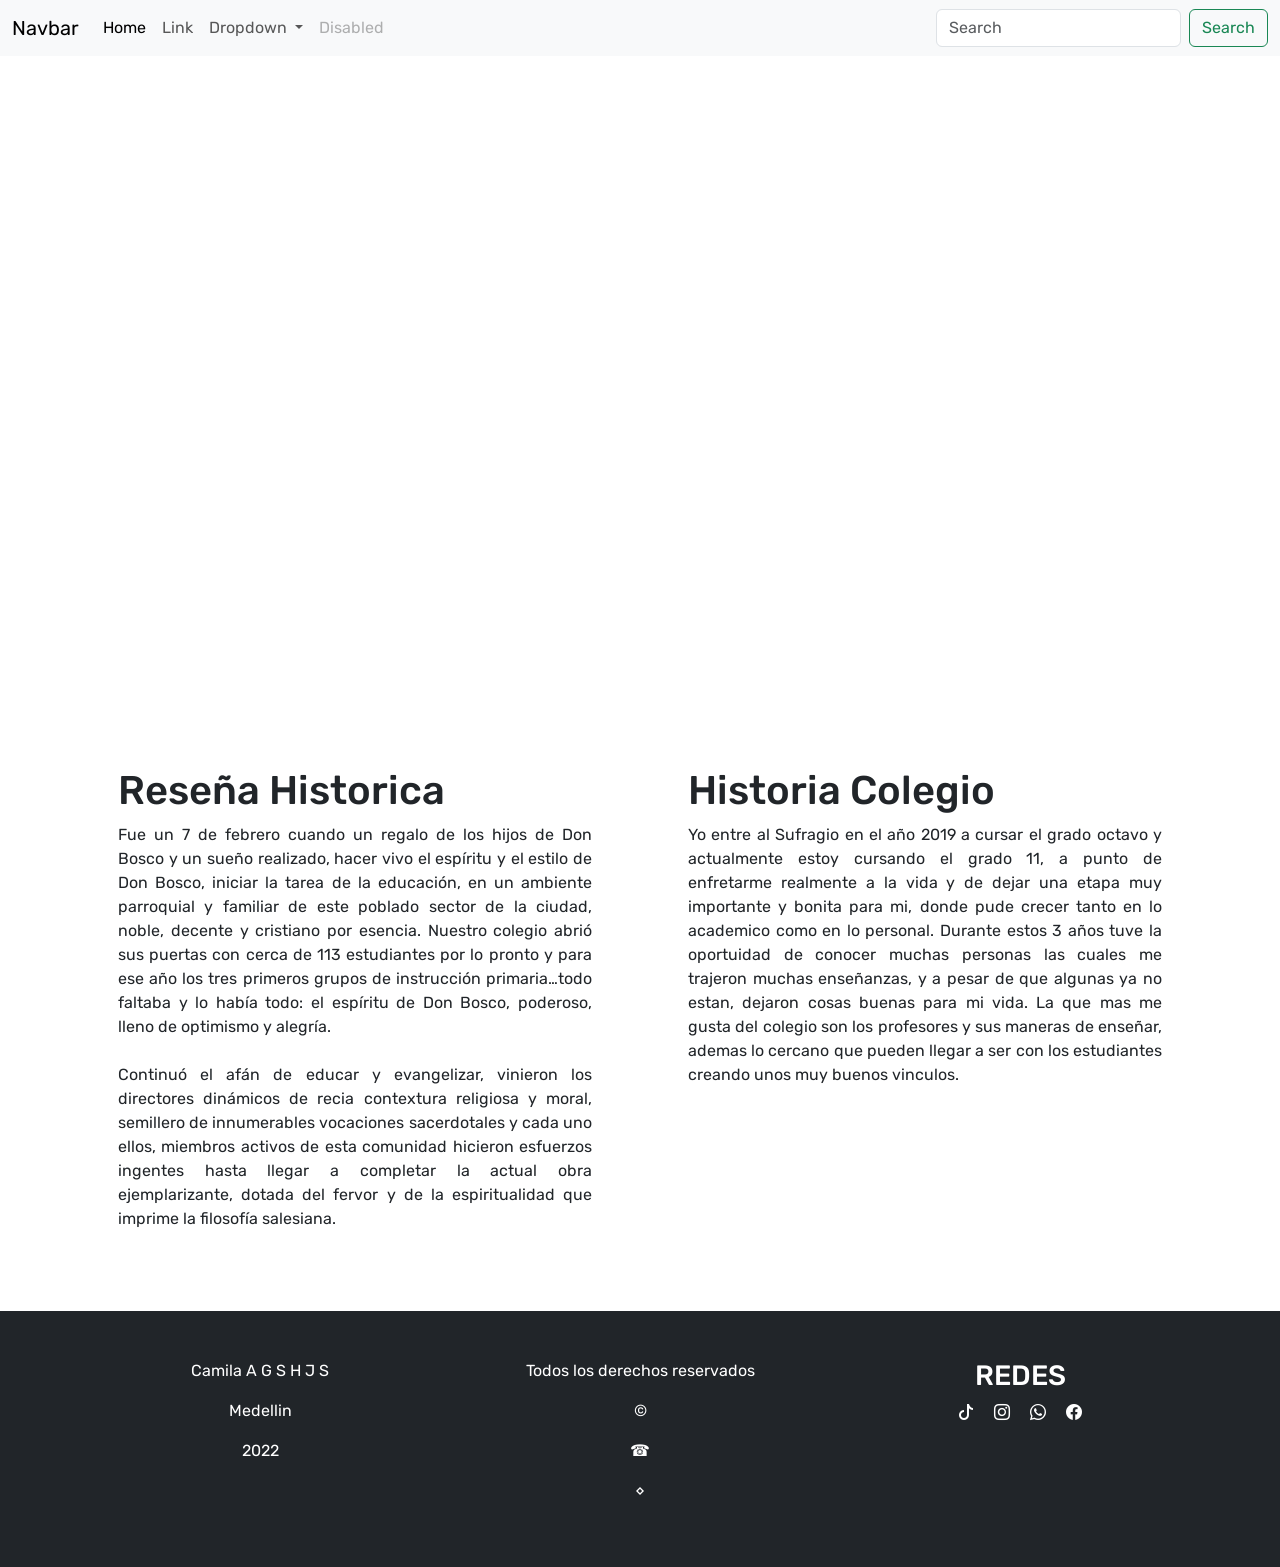
==== index.html @ cbb5fbb0 "Nuevo" ====
<!DOCTYPE html>
<html lang="en">
<head>
    <meta charset="UTF-8">
    <meta http-equiv="X-UA-Compatible" content="IE=edge">
    <meta name="viewport" content="width=device-width, initial-scale=1.0">
    <title>B.D</title>
    <link href="https://cdn.jsdelivr.net/npm/bootstrap@5.2.0-beta1/dist/css/bootstrap.min.css" rel="stylesheet" integrity="sha384-0evHe/X+R7YkIZDRvuzKMRqM+OrBnVFBL6DOitfPri4tjfHxaWutUpFmBp4vmVor" crossorigin="anonymous">
    <link rel="preconnect" href="https://fonts.googleapis.com">
    <link rel="preconnect" href="https://fonts.gstatic.com" crossorigin>
    <link href="https://fonts.googleapis.com/css2?family=Rubik:wght@300;400&display=swap" rel="stylesheet">
    <link rel="stylesheet" href="estilos.css">
    <link rel="stylesheet" href="https://cdn.jsdelivr.net/npm/bootstrap-icons@1.8.3/font/bootstrap-icons.css">
</head>
<body class="fuente">
    <header>
        <nav class="navbar navbar-expand-lg bg-light">
            <div class="container-fluid">
              <a class="navbar-brand" href="#">Navbar</a>
              <button class="navbar-toggler" type="button" data-bs-toggle="collapse" data-bs-target="#navbarSupportedContent" aria-controls="navbarSupportedContent" aria-expanded="false" aria-label="Toggle navigation">
                <span class="navbar-toggler-icon"></span>
              </button>
              <div class="collapse navbar-collapse" id="navbarSupportedContent">
                <ul class="navbar-nav me-auto mb-2 mb-lg-0">
                  <li class="nav-item">
                    <a class="nav-link active" aria-current="page" href="#">Home</a>
                  </li>
                  <li class="nav-item">
                    <a class="nav-link" href="#">Link</a>
                  </li>
                  <li class="nav-item dropdown">
                    <a class="nav-link dropdown-toggle" href="#" id="navbarDropdown" role="button" data-bs-toggle="dropdown" aria-expanded="false">
                      Dropdown
                    </a>
                    <ul class="dropdown-menu" aria-labelledby="navbarDropdown">
                      <li><a class="dropdown-item" href="#">Action</a></li>
                      <li><a class="dropdown-item" href="#">Another action</a></li>
                      <li><hr class="dropdown-divider"></li>
                      <li><a class="dropdown-item" href="#">Something else here</a></li>
                    </ul>
                  </li>
                  <li class="nav-item">
                    <a class="nav-link disabled">Disabled</a>
                  </li>
                </ul>
                <form class="d-flex" role="search">
                  <input class="form-control me-2" type="search" placeholder="Search" aria-label="Search">
                  <button class="btn btn-outline-success" type="submit">Search</button>
                </form>
              </div>
            </div>
          </nav>
    </header>
    <main>
    <video src="video/y2mate.com - Soñamos un mundo mejor_1080p.mp4"class="w-100" autoplay muted ></video>
    </main>
    <section>
        <div class="container">
            <div class="row justify-content-center">
                
                <div class="col-6 my-3 p-5">
                    <h1>Reseña Historica</h1>
                    <p>Fue un 7 de febrero cuando un regalo de los hijos de Don Bosco y un sueño realizado, hacer vivo el espíritu y el estilo de Don Bosco, iniciar la tarea de la educación, en un ambiente parroquial y familiar de este poblado sector de la ciudad, noble, decente y cristiano por esencia.
                    Nuestro colegio abrió sus puertas con cerca de 113 estudiantes por lo pronto y para ese año los tres primeros grupos de instrucción primaria…todo faltaba y lo había todo: el espíritu de Don Bosco, poderoso, lleno de optimismo y alegría.
                        <br><br>
                    Continuó el afán de educar y evangelizar, vinieron los directores dinámicos de recia contextura religiosa y moral, semillero de innumerables vocaciones sacerdotales y cada uno ellos, miembros activos de esta comunidad hicieron esfuerzos ingentes hasta llegar a completar la actual obra ejemplarizante, dotada del fervor y de la espiritualidad que imprime la filosofía salesiana.</p>
                </div>
                <di class="col-6 p-5 my-3">
                   <h1>Historia Colegio</h1>
                    <p>
                       Yo entre al Sufragio en el año 2019 a cursar el grado octavo y actualmente estoy cursando el grado 11, a punto de enfretarme realmente a la vida y de dejar una etapa muy importante y bonita para mi, donde pude crecer tanto en lo academico como en lo personal. Durante estos 3 años tuve la oportuidad de conocer muchas personas las cuales me trajeron muchas enseñanzas, y a pesar de que algunas ya no estan, dejaron cosas buenas para mi vida. La que mas me gusta del colegio son los profesores y sus maneras de enseñar, ademas lo cercano que pueden llegar a ser con los estudiantes creando unos muy buenos vinculos.
                    </p>
                </di>
            </div>
        </div>
    </section>
    <script src="https://cdn.jsdelivr.net/npm/bootstrap@5.2.0-beta1/dist/js/bootstrap.bundle.min.js" integrity="sha384-pprn3073KE6tl6bjs2QrFaJGz5/SUsLqktiwsUTF55Jfv3qYSDhgCecCxMW52nD2" crossorigin="anonymous"></script>
    <footer class="bg-dark text-white text-center  p-5">
        <div class="container">
            <div class="row">
                <div class="col-4">
                    <p>Camila  A G S H J S</p>
                    <p>Medellin</p>
                    <p>2022</p>
                </div>
            
                <div class="col-4">
                    <p>Todos los derechos reservados</p>
                    <p>&copy;</p>
                    <p>&phone;</p>
                    <p>&diamond;</p>
                    
                </div>

                <div class="col-4">
                    <h3>REDES</h3>
                    <i class="bi bi-tiktok p-2"></i>
                    <i class="bi bi-instagram p-2"></i>
                    <i class="bi bi-whatsapp p-2"></i>
                    <i class="bi bi-facebook p-2"></i>
                </div>

            </div>
        </div>


    </footer>
</body>
</html>
---- estilos.css ----
.fuente {
    font-family: 'Rubik', sans-serif;
    text-align: justify;
}
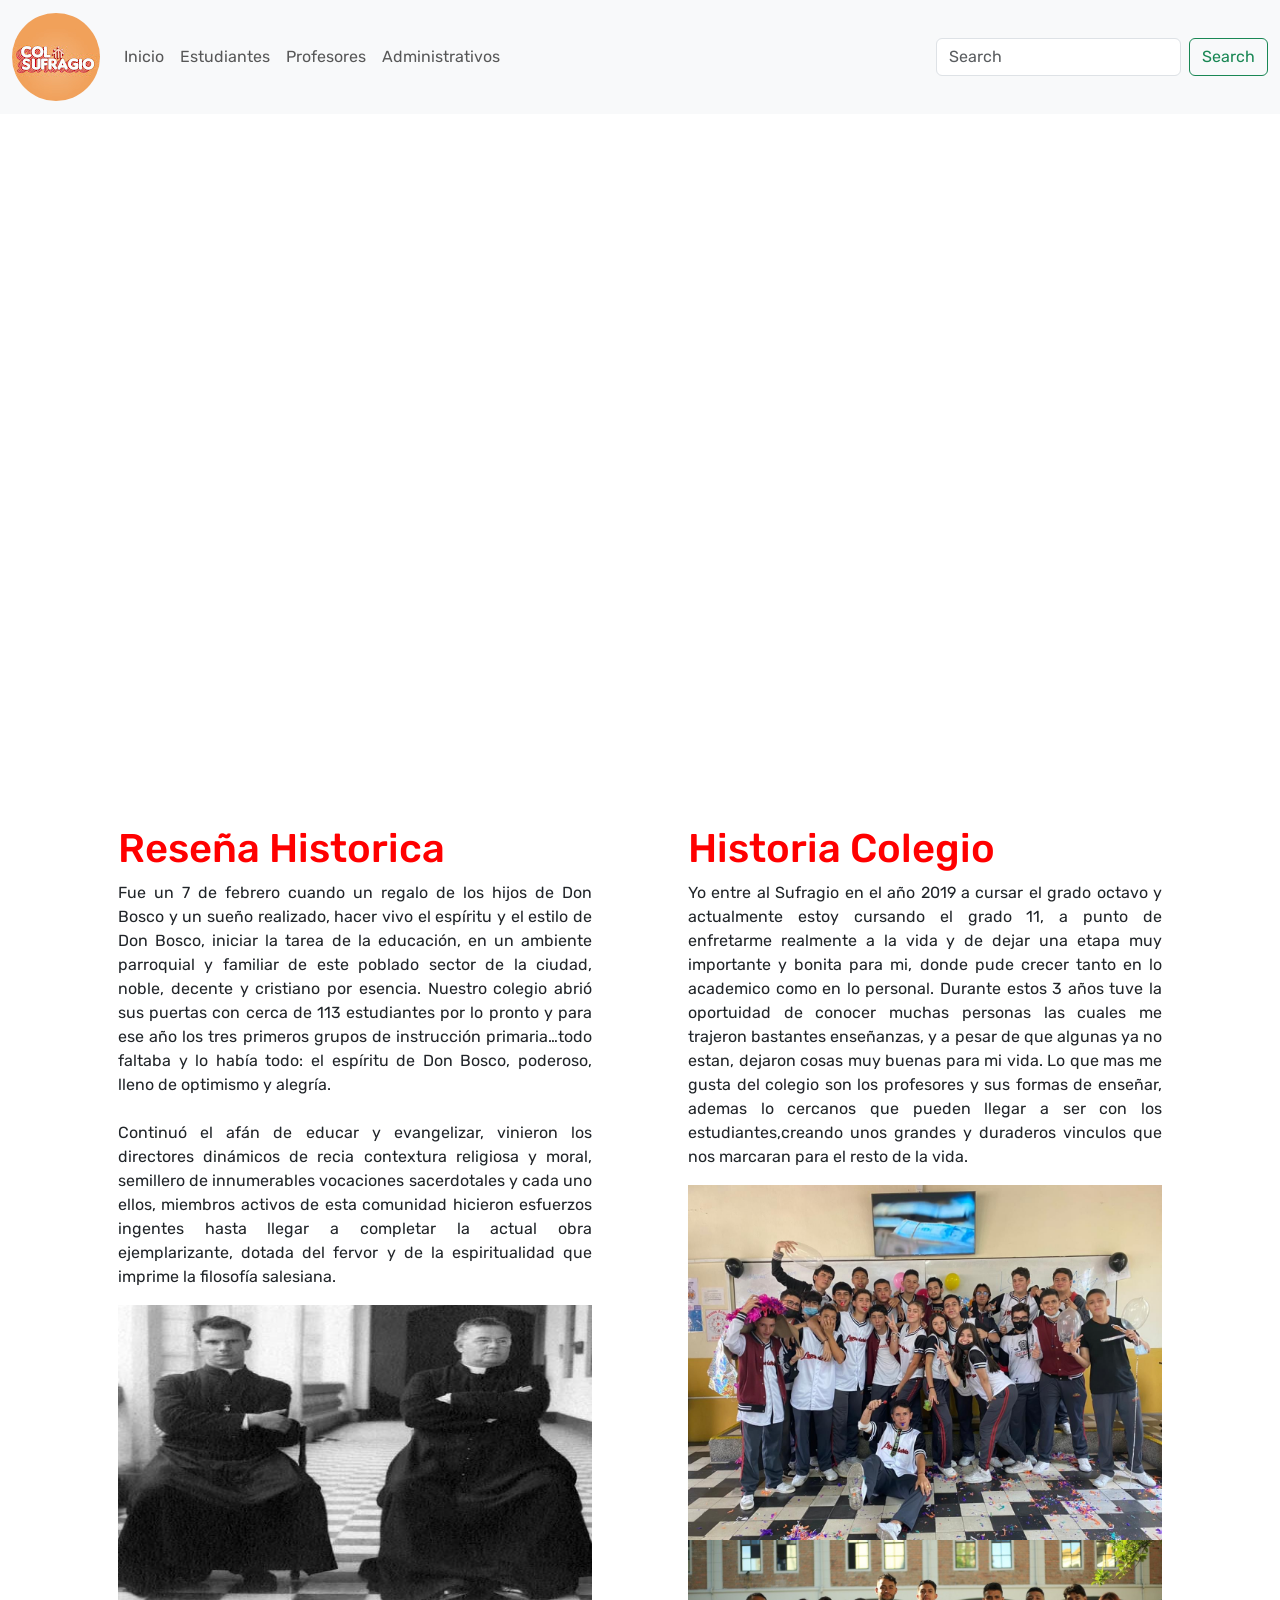
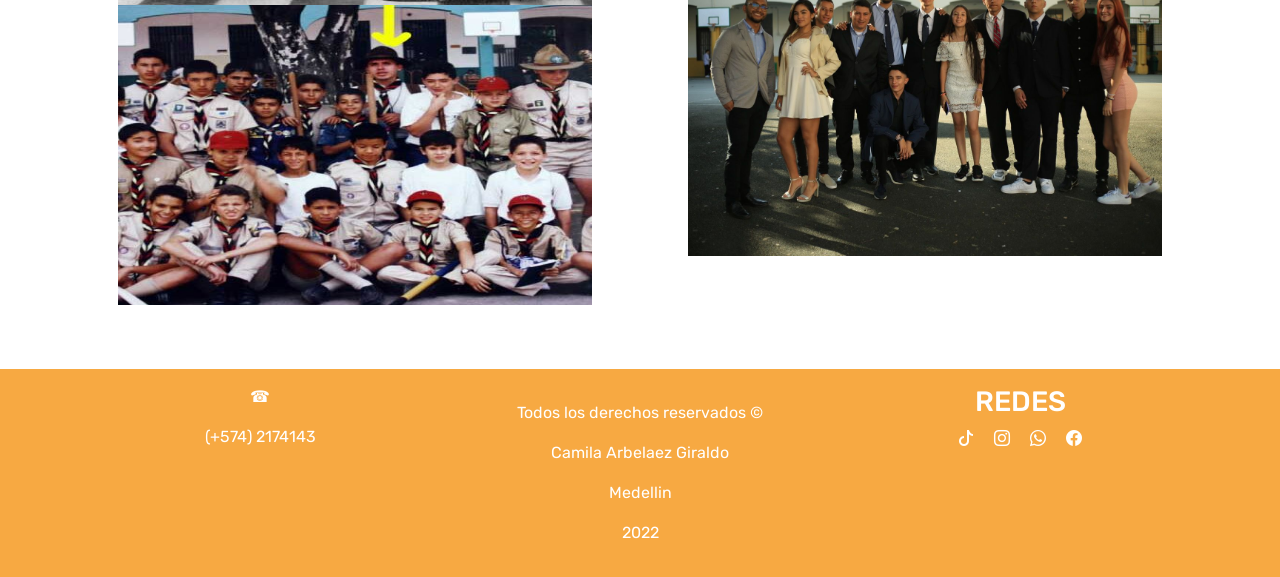
==== commit 97c6ca7c: "Agrega" ====
--- a/index.html
+++ b/index.html
@@ -4,7 +4,7 @@
     <meta charset="UTF-8">
     <meta http-equiv="X-UA-Compatible" content="IE=edge">
     <meta name="viewport" content="width=device-width, initial-scale=1.0">
-    <title>B.D</title>
+    <title>Colsufragio</title>
     <link href="https://cdn.jsdelivr.net/npm/bootstrap@5.2.0-beta1/dist/css/bootstrap.min.css" rel="stylesheet" integrity="sha384-0evHe/X+R7YkIZDRvuzKMRqM+OrBnVFBL6DOitfPri4tjfHxaWutUpFmBp4vmVor" crossorigin="anonymous">
     <link rel="preconnect" href="https://fonts.googleapis.com">
     <link rel="preconnect" href="https://fonts.gstatic.com" crossorigin>
@@ -14,33 +14,25 @@
 </head>
 <body class="fuente">
     <header>
-        <nav class="navbar navbar-expand-lg bg-light">
+        <nav class="navbar navbar-expand-lg bg-light text-dark">
             <div class="container-fluid">
-              <a class="navbar-brand" href="#">Navbar</a>
+              <a class="navbar-brand" href=""><img src="img/Logo.jpg" alt=""></a>
               <button class="navbar-toggler" type="button" data-bs-toggle="collapse" data-bs-target="#navbarSupportedContent" aria-controls="navbarSupportedContent" aria-expanded="false" aria-label="Toggle navigation">
                 <span class="navbar-toggler-icon"></span>
               </button>
               <div class="collapse navbar-collapse" id="navbarSupportedContent">
                 <ul class="navbar-nav me-auto mb-2 mb-lg-0">
                   <li class="nav-item">
-                    <a class="nav-link active" aria-current="page" href="#">Home</a>
+                    <a class="nav-link " aria-current="page" href="index.html">Inicio</a>
                   </li>
                   <li class="nav-item">
-                    <a class="nav-link" href="#">Link</a>
-                  </li>
-                  <li class="nav-item dropdown">
-                    <a class="nav-link dropdown-toggle" href="#" id="navbarDropdown" role="button" data-bs-toggle="dropdown" aria-expanded="false">
-                      Dropdown
-                    </a>
-                    <ul class="dropdown-menu" aria-labelledby="navbarDropdown">
-                      <li><a class="dropdown-item" href="#">Action</a></li>
-                      <li><a class="dropdown-item" href="#">Another action</a></li>
-                      <li><hr class="dropdown-divider"></li>
-                      <li><a class="dropdown-item" href="#">Something else here</a></li>
-                    </ul>
+                    <a class="nav-link " aria-current="page" href="estudiantes.html">Estudiantes</a>
                   </li>
                   <li class="nav-item">
-                    <a class="nav-link disabled">Disabled</a>
+                    <a class="nav-link" href="profesores.html">Profesores</a>
+                  </li>
+                  <li class="nav-item">
+                    <a class="nav-link " href="administrativos.html">Administrativos</a>
                   </li>
                 </ul>
                 <form class="d-flex" role="search">
@@ -59,39 +51,43 @@
             <div class="row justify-content-center">
                 
                 <div class="col-6 my-3 p-5">
-                    <h1>Reseña Historica</h1>
+                    <h1 class="titulo">Reseña Historica</h1>
                     <p>Fue un 7 de febrero cuando un regalo de los hijos de Don Bosco y un sueño realizado, hacer vivo el espíritu y el estilo de Don Bosco, iniciar la tarea de la educación, en un ambiente parroquial y familiar de este poblado sector de la ciudad, noble, decente y cristiano por esencia.
                     Nuestro colegio abrió sus puertas con cerca de 113 estudiantes por lo pronto y para ese año los tres primeros grupos de instrucción primaria…todo faltaba y lo había todo: el espíritu de Don Bosco, poderoso, lleno de optimismo y alegría.
                         <br><br>
                     Continuó el afán de educar y evangelizar, vinieron los directores dinámicos de recia contextura religiosa y moral, semillero de innumerables vocaciones sacerdotales y cada uno ellos, miembros activos de esta comunidad hicieron esfuerzos ingentes hasta llegar a completar la actual obra ejemplarizante, dotada del fervor y de la espiritualidad que imprime la filosofía salesiana.</p>
+                    <img src="img/Reseña.jpg " class="w-100 img-fluid img"alt="">
+                    <img src="img/Viejo.jpg" class="w-100 img-fluid img" alt="">
                 </div>
-                <di class="col-6 p-5 my-3">
-                   <h1>Historia Colegio</h1>
+                <di class="col-6 p-5 my-3 ">
+                   <h1 class="titulo">Historia Colegio</h1>
                     <p>
-                       Yo entre al Sufragio en el año 2019 a cursar el grado octavo y actualmente estoy cursando el grado 11, a punto de enfretarme realmente a la vida y de dejar una etapa muy importante y bonita para mi, donde pude crecer tanto en lo academico como en lo personal. Durante estos 3 años tuve la oportuidad de conocer muchas personas las cuales me trajeron muchas enseñanzas, y a pesar de que algunas ya no estan, dejaron cosas buenas para mi vida. La que mas me gusta del colegio son los profesores y sus maneras de enseñar, ademas lo cercano que pueden llegar a ser con los estudiantes creando unos muy buenos vinculos.
+                       Yo entre al Sufragio en el año 2019 a cursar el grado octavo y actualmente estoy cursando el grado 11, a punto de enfretarme realmente a la vida y de dejar una etapa muy importante y bonita para mi, donde pude crecer tanto en lo academico como en lo personal. Durante estos 3 años tuve la oportuidad de conocer muchas personas las cuales me trajeron bastantes enseñanzas, y a pesar de que algunas ya no estan, dejaron cosas muy buenas para mi vida. Lo que mas me gusta del colegio son los profesores y sus formas de enseñar, ademas lo cercanos que pueden llegar a ser con los estudiantes,creando unos grandes y duraderos vinculos que nos marcaran para el resto de la vida.
                     </p>
+                    <img src="img/Grupo 2.jfif" class="w-100 img-fluid"alt="">
+                    <img src="img/Grupo.jfif"  class="w-100 img-fluid" alt="">
                 </di>
             </div>
         </div>
     </section>
     <script src="https://cdn.jsdelivr.net/npm/bootstrap@5.2.0-beta1/dist/js/bootstrap.bundle.min.js" integrity="sha384-pprn3073KE6tl6bjs2QrFaJGz5/SUsLqktiwsUTF55Jfv3qYSDhgCecCxMW52nD2" crossorigin="anonymous"></script>
-    <footer class="bg-dark text-white text-center  p-5">
-        <div class="container">
-            <div class="row">
-                <div class="col-4">
-                    <p>Camila  A G S H J S</p>
-                    <p>Medellin</p>
-                    <p>2022</p>
-                </div>
+    <footer class="color text-white text-center p-3">
+        <div class="container ">
+            <div class="row ">
+               
             
                 <div class="col-4">
-                    <p>Todos los derechos reservados</p>
-                    <p>&copy;</p>
+                    
                     <p>&phone;</p>
-                    <p>&diamond;</p>
+                    <p>(+574) 2174143</p>
                     
                 </div>
-
+                <div class="col-4">
+                  <p><p> Todos los derechos reservados &copy; </p></p>
+                  <p>Camila  Arbelaez Giraldo </p>
+                  <p>Medellin</p>
+                  <p>2022</p>
+              </div>
                 <div class="col-4">
                     <h3>REDES</h3>
                     <i class="bi bi-tiktok p-2"></i>
@@ -102,8 +98,6 @@
 
             </div>
         </div>
-
-
     </footer>
 </body>
 </html>
--- a/estilos.css
+++ b/estilos.css
@@ -1,4 +1,33 @@
 .fuente {
     font-family: 'Rubik', sans-serif;
     text-align: justify;
+}
+header nav a img {
+    border-radius: 50%;
+}
+.color{
+ background-color: #f7a942;
+}
+.titulo{
+    color: red;
+}
+.img{
+    height: 300px;
+    width: 200px;
+}
+.foto{
+    height: 550px;
+
+}
+.fondo{
+    background-color: rgb(204,51,51);
+}
+.titulos{
+    text-align: center;
+}
+ .Preescolar {
+    height: 300px;
+}
+.fondo2{
+    background-color: rgb(247,169,66);
 }
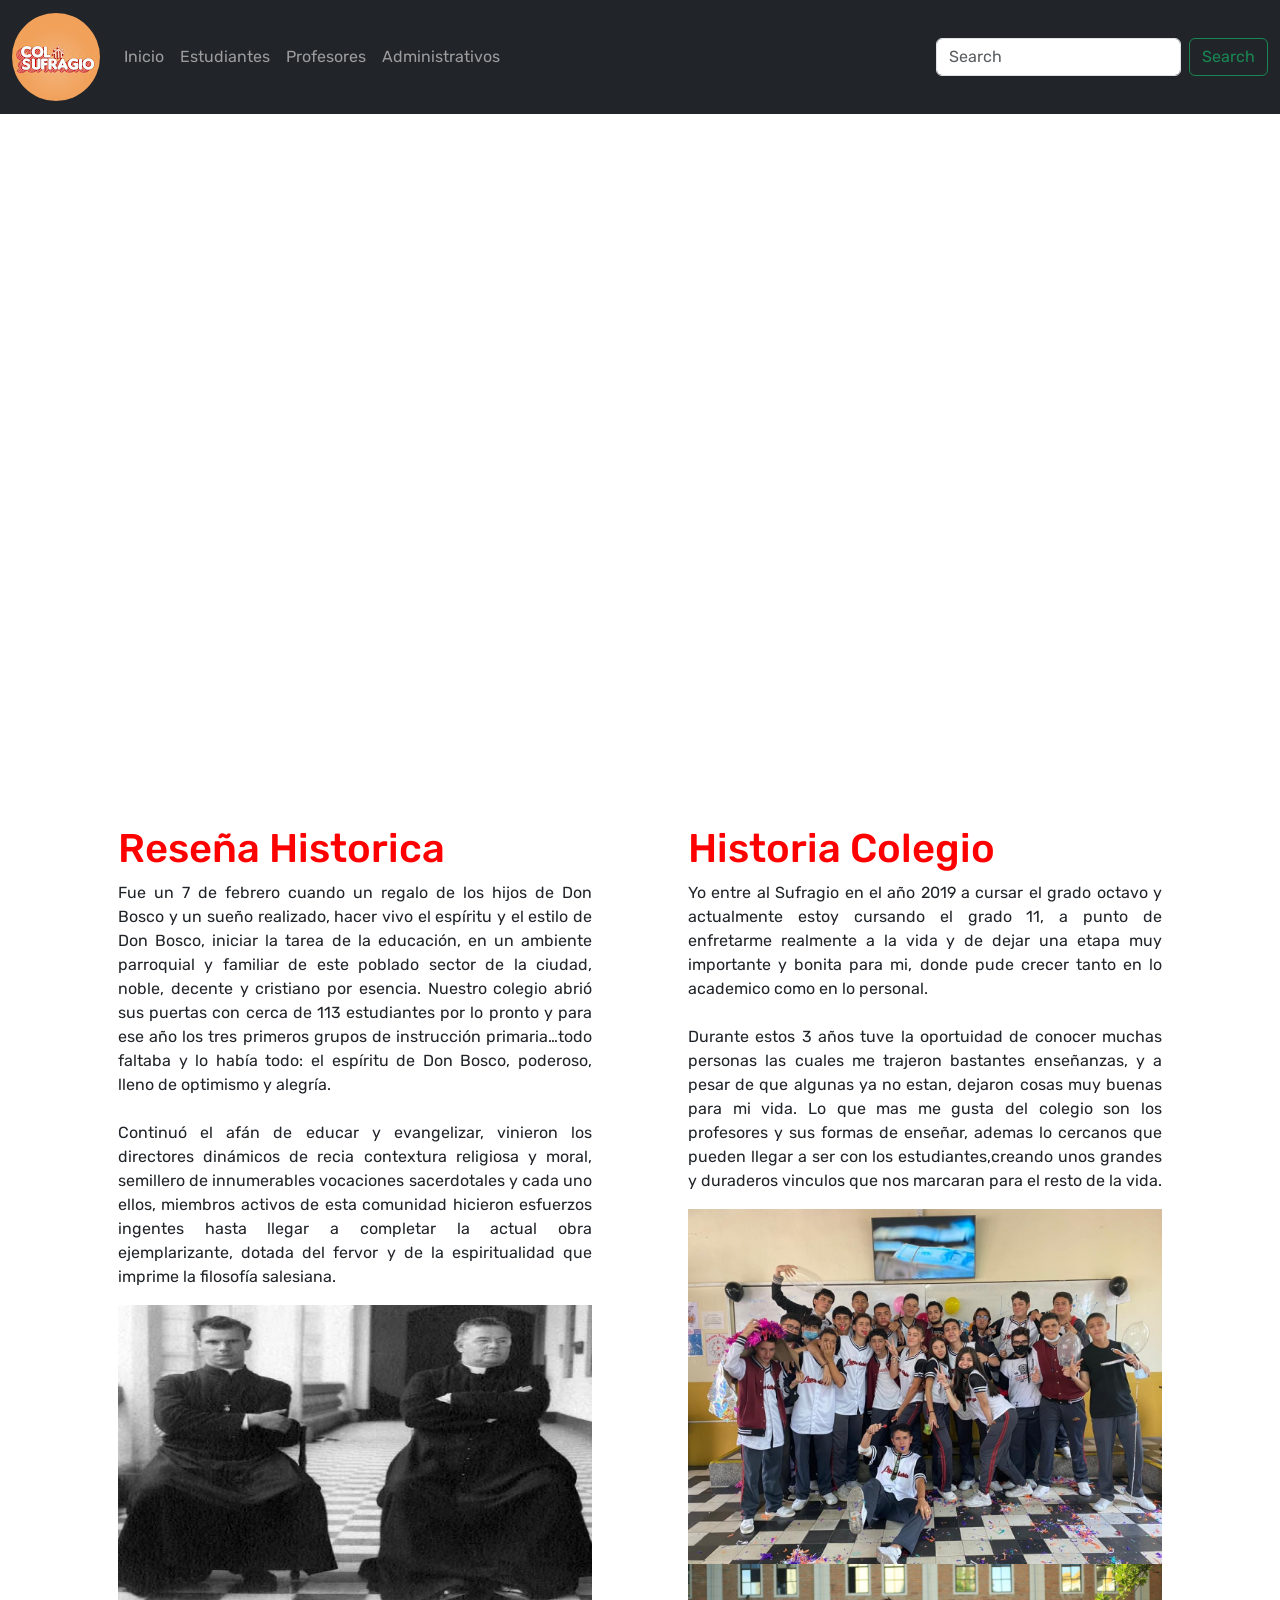
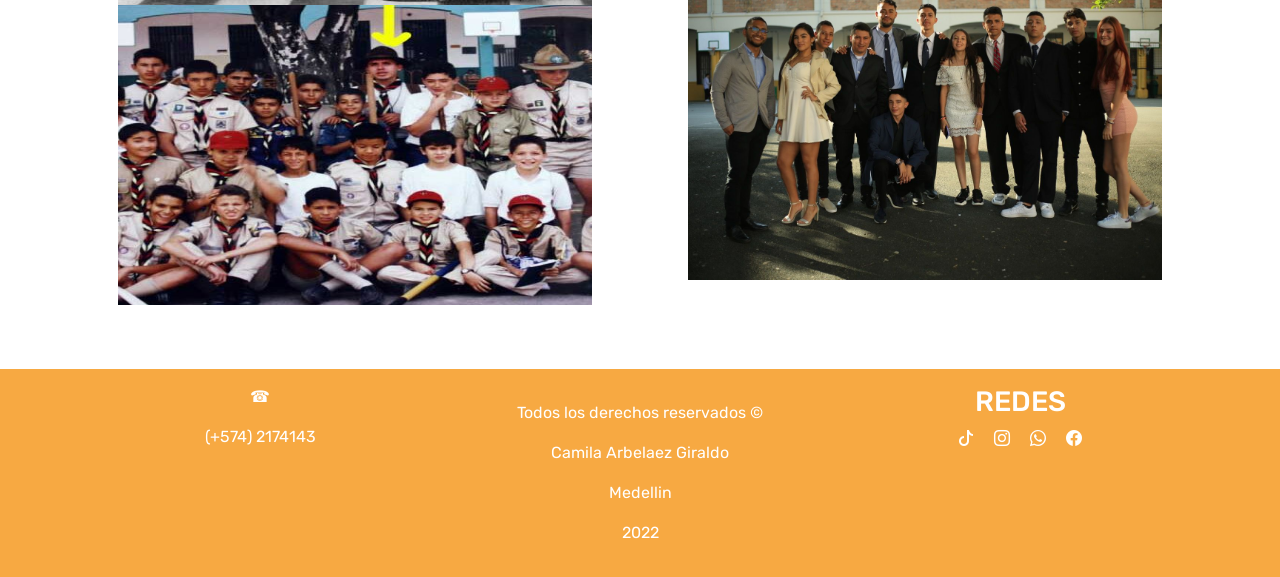
==== commit 30b8f48f: "Nuevo" ====
--- a/index.html
+++ b/index.html
@@ -14,7 +14,7 @@
 </head>
 <body class="fuente">
     <header>
-        <nav class="navbar navbar-expand-lg bg-light text-dark">
+        <nav class="navbar navbar-expand-lg bg-dark text-white navbar-dark">
             <div class="container-fluid">
               <a class="navbar-brand" href=""><img src="img/Logo.jpg" alt=""></a>
               <button class="navbar-toggler" type="button" data-bs-toggle="collapse" data-bs-target="#navbarSupportedContent" aria-controls="navbarSupportedContent" aria-expanded="false" aria-label="Toggle navigation">
@@ -62,7 +62,9 @@
                 <di class="col-6 p-5 my-3 ">
                    <h1 class="titulo">Historia Colegio</h1>
                     <p>
-                       Yo entre al Sufragio en el año 2019 a cursar el grado octavo y actualmente estoy cursando el grado 11, a punto de enfretarme realmente a la vida y de dejar una etapa muy importante y bonita para mi, donde pude crecer tanto en lo academico como en lo personal. Durante estos 3 años tuve la oportuidad de conocer muchas personas las cuales me trajeron bastantes enseñanzas, y a pesar de que algunas ya no estan, dejaron cosas muy buenas para mi vida. Lo que mas me gusta del colegio son los profesores y sus formas de enseñar, ademas lo cercanos que pueden llegar a ser con los estudiantes,creando unos grandes y duraderos vinculos que nos marcaran para el resto de la vida.
+                       Yo entre al Sufragio en el año 2019 a cursar el grado octavo y actualmente estoy cursando el grado 11, a punto de enfretarme realmente a la vida y de dejar una etapa muy importante y bonita para mi, donde pude crecer tanto en lo academico como en lo personal. 
+                       <br><br>
+                        Durante estos 3 años tuve la oportuidad de conocer muchas personas las cuales me trajeron bastantes enseñanzas, y a pesar de que algunas ya no estan, dejaron cosas muy buenas para mi vida. Lo que mas me gusta del colegio son los profesores y sus formas de enseñar, ademas lo cercanos que pueden llegar a ser con los estudiantes,creando unos grandes y duraderos vinculos que nos marcaran para el resto de la vida.
                     </p>
                     <img src="img/Grupo 2.jfif" class="w-100 img-fluid"alt="">
                     <img src="img/Grupo.jfif"  class="w-100 img-fluid" alt="">
--- a/estilos.css
+++ b/estilos.css
@@ -26,8 +26,11 @@
     text-align: center;
 }
  .Preescolar {
-    height: 300px;
+    height: 250px;
 }
 .fondo2{
     background-color: rgb(247,169,66);
+}
+.fondo3{
+    background-color: rgb(51,51,51);
 }
